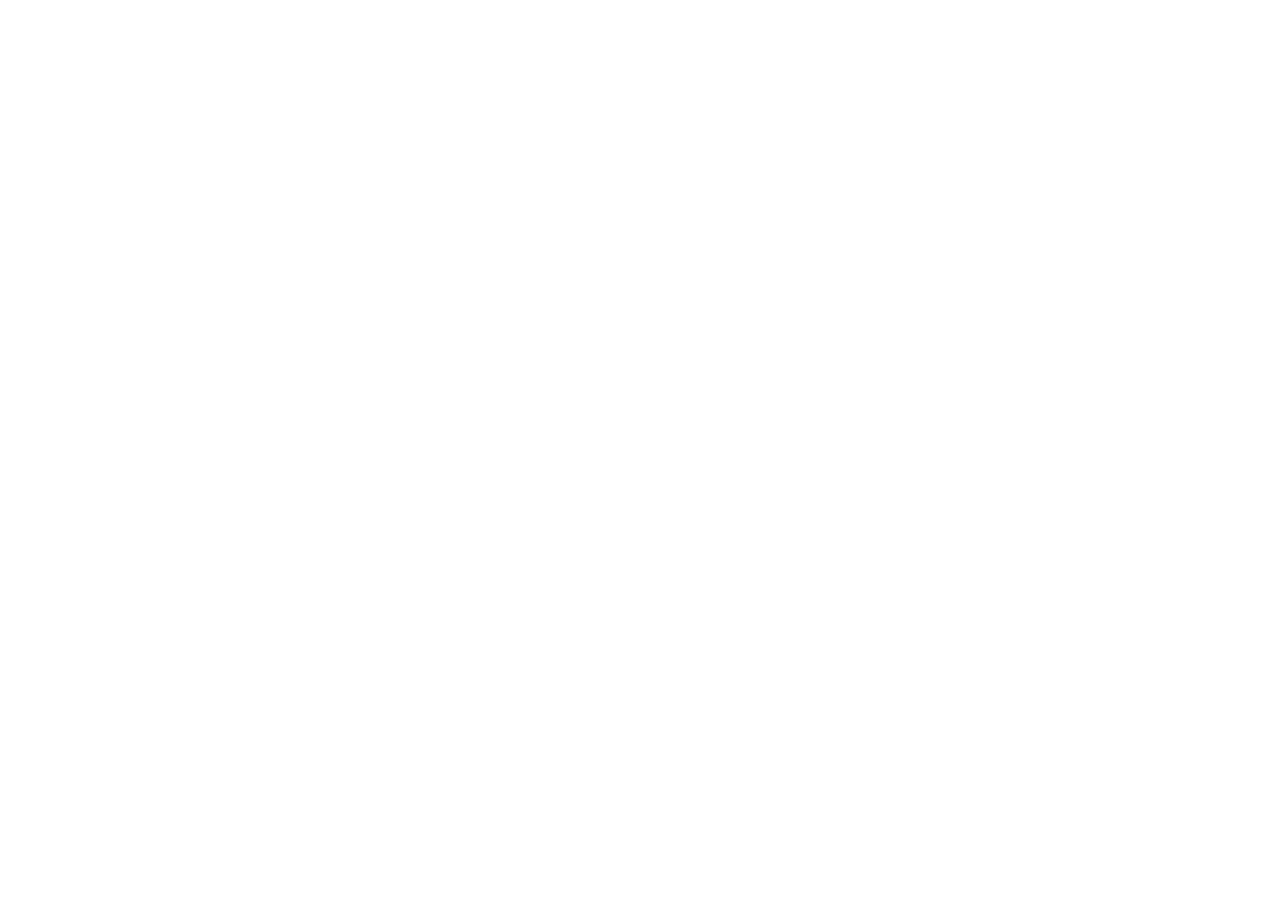
==== childProperties.html @ 60d43ce5 "home page complete, parent elements page started" ====
<!DOCTYPE html>
<html lang="en">
<head>
    <meta charset="UTF-8">
    <meta http-equiv="X-UA-Compatible" content="IE=edge">
    <meta name="viewport" content="width=device-width, initial-scale=1.0">
    <title>Document</title>
</head>
<body>
    
</body>
</html>
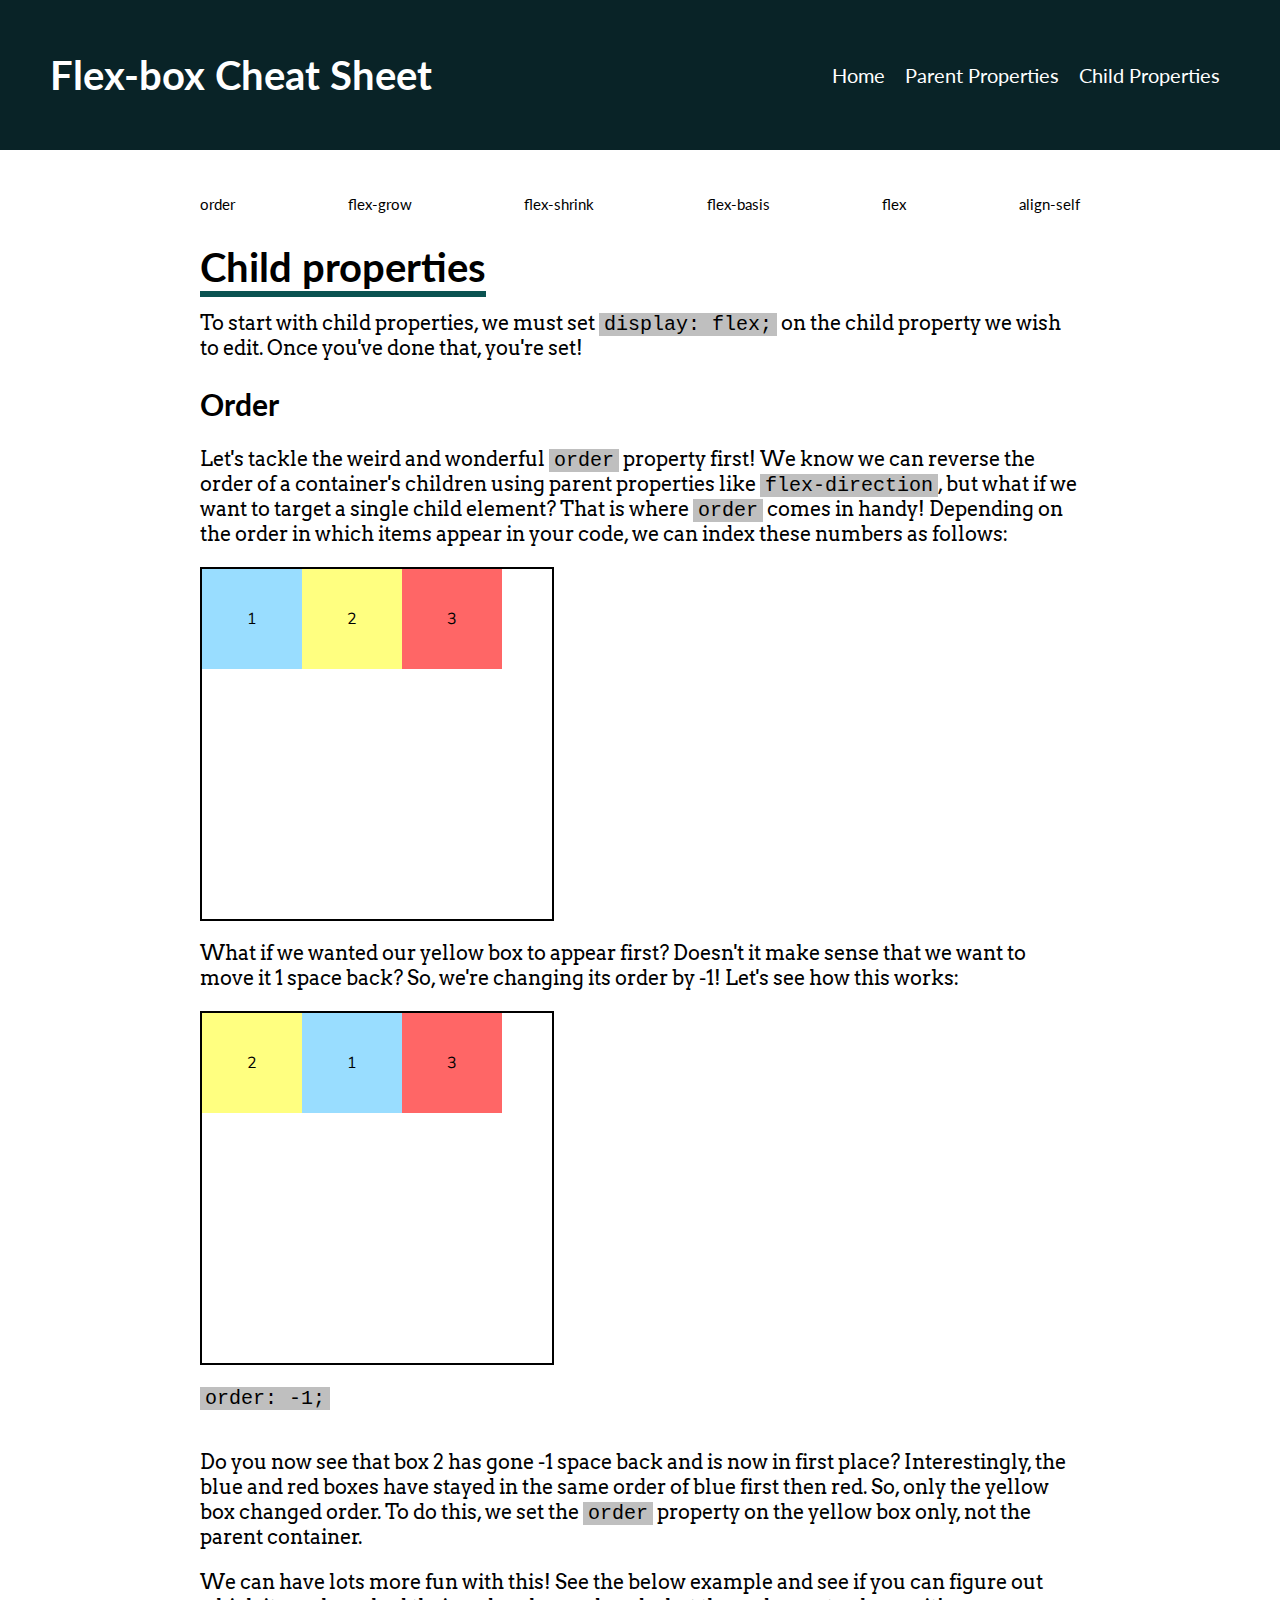
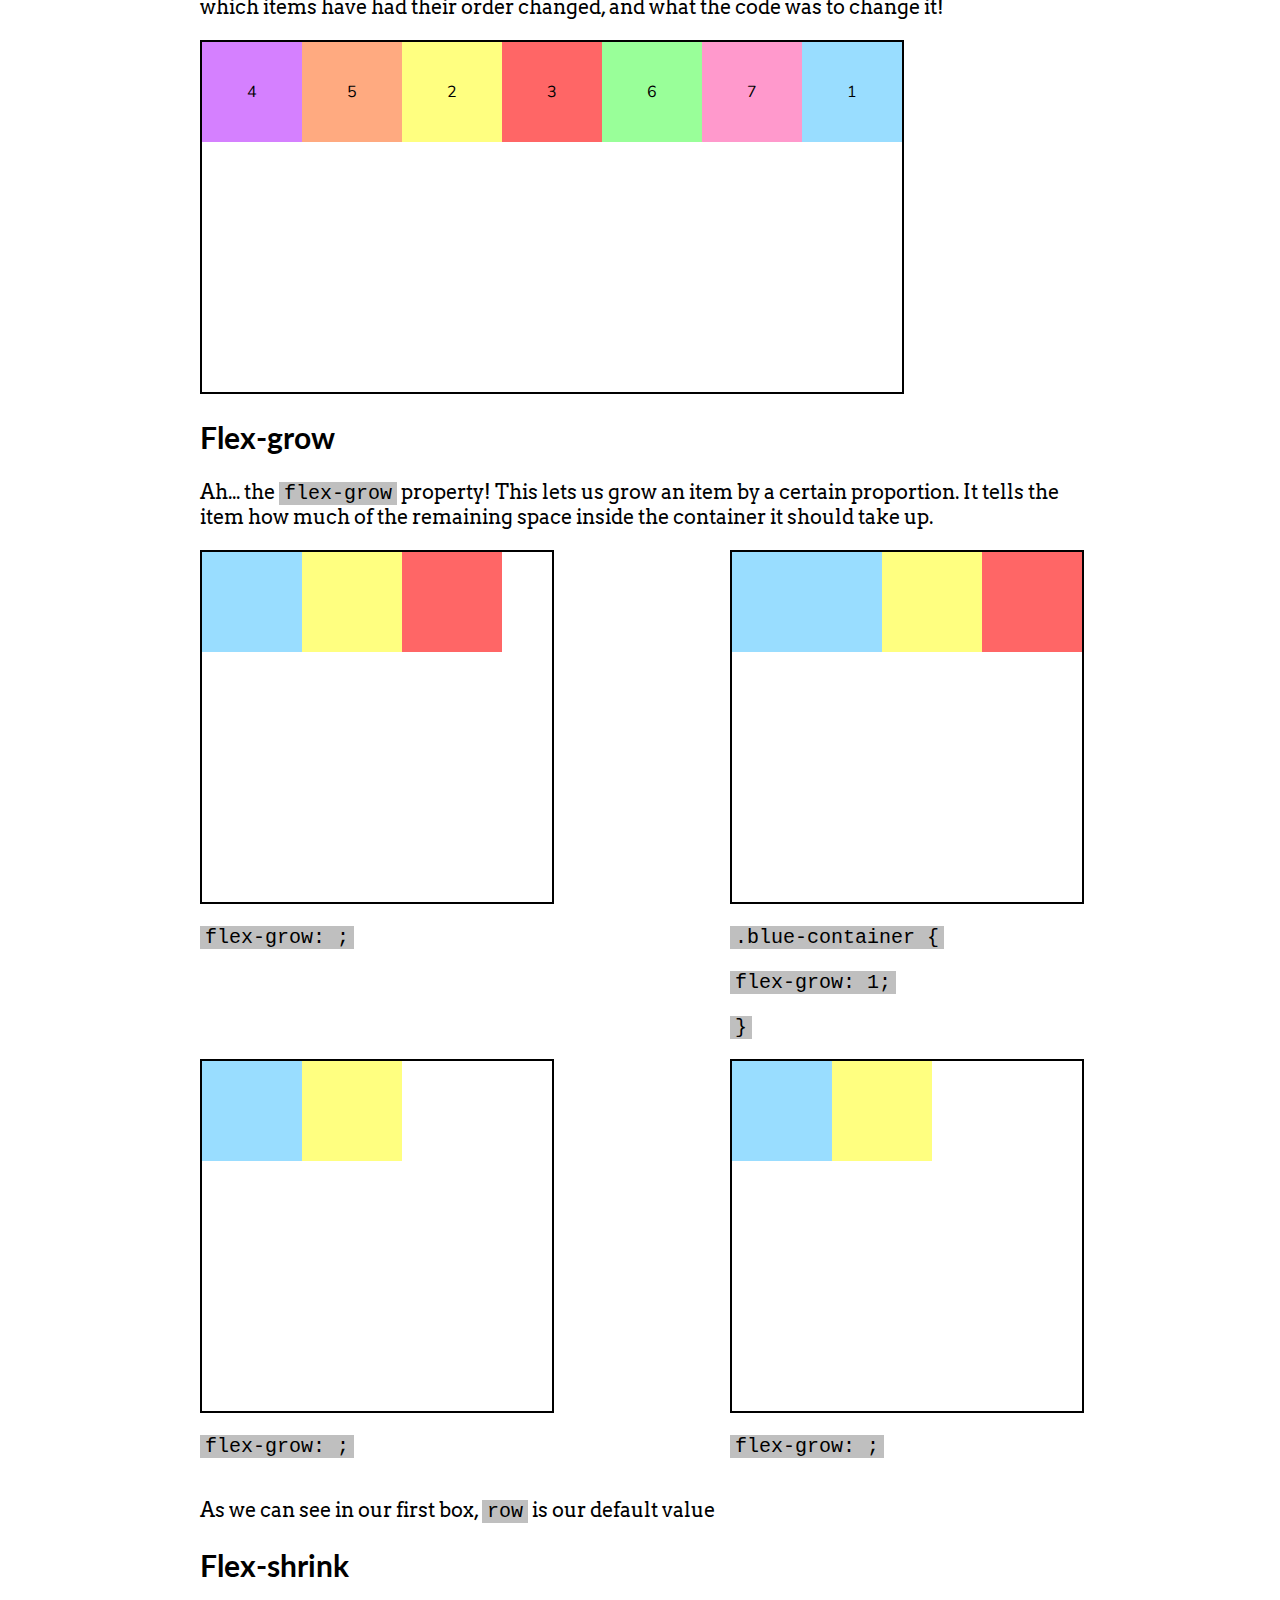
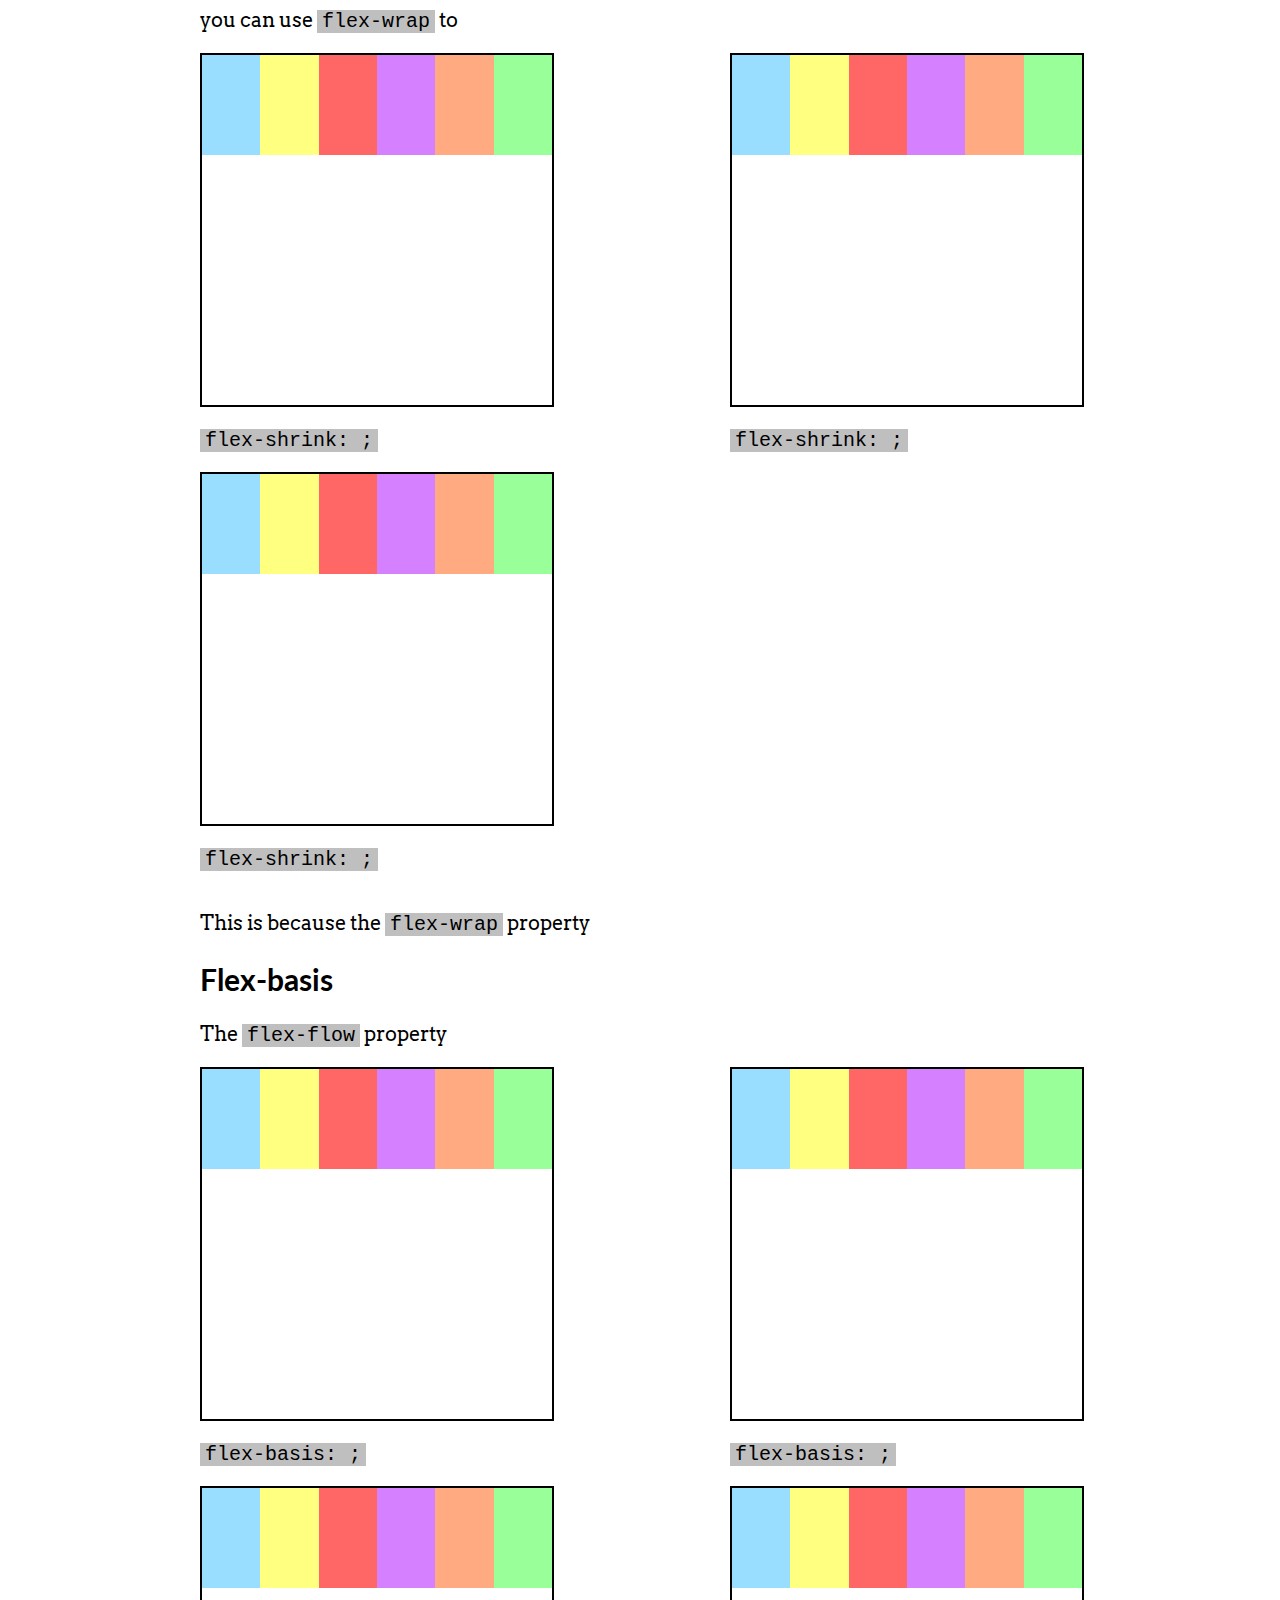
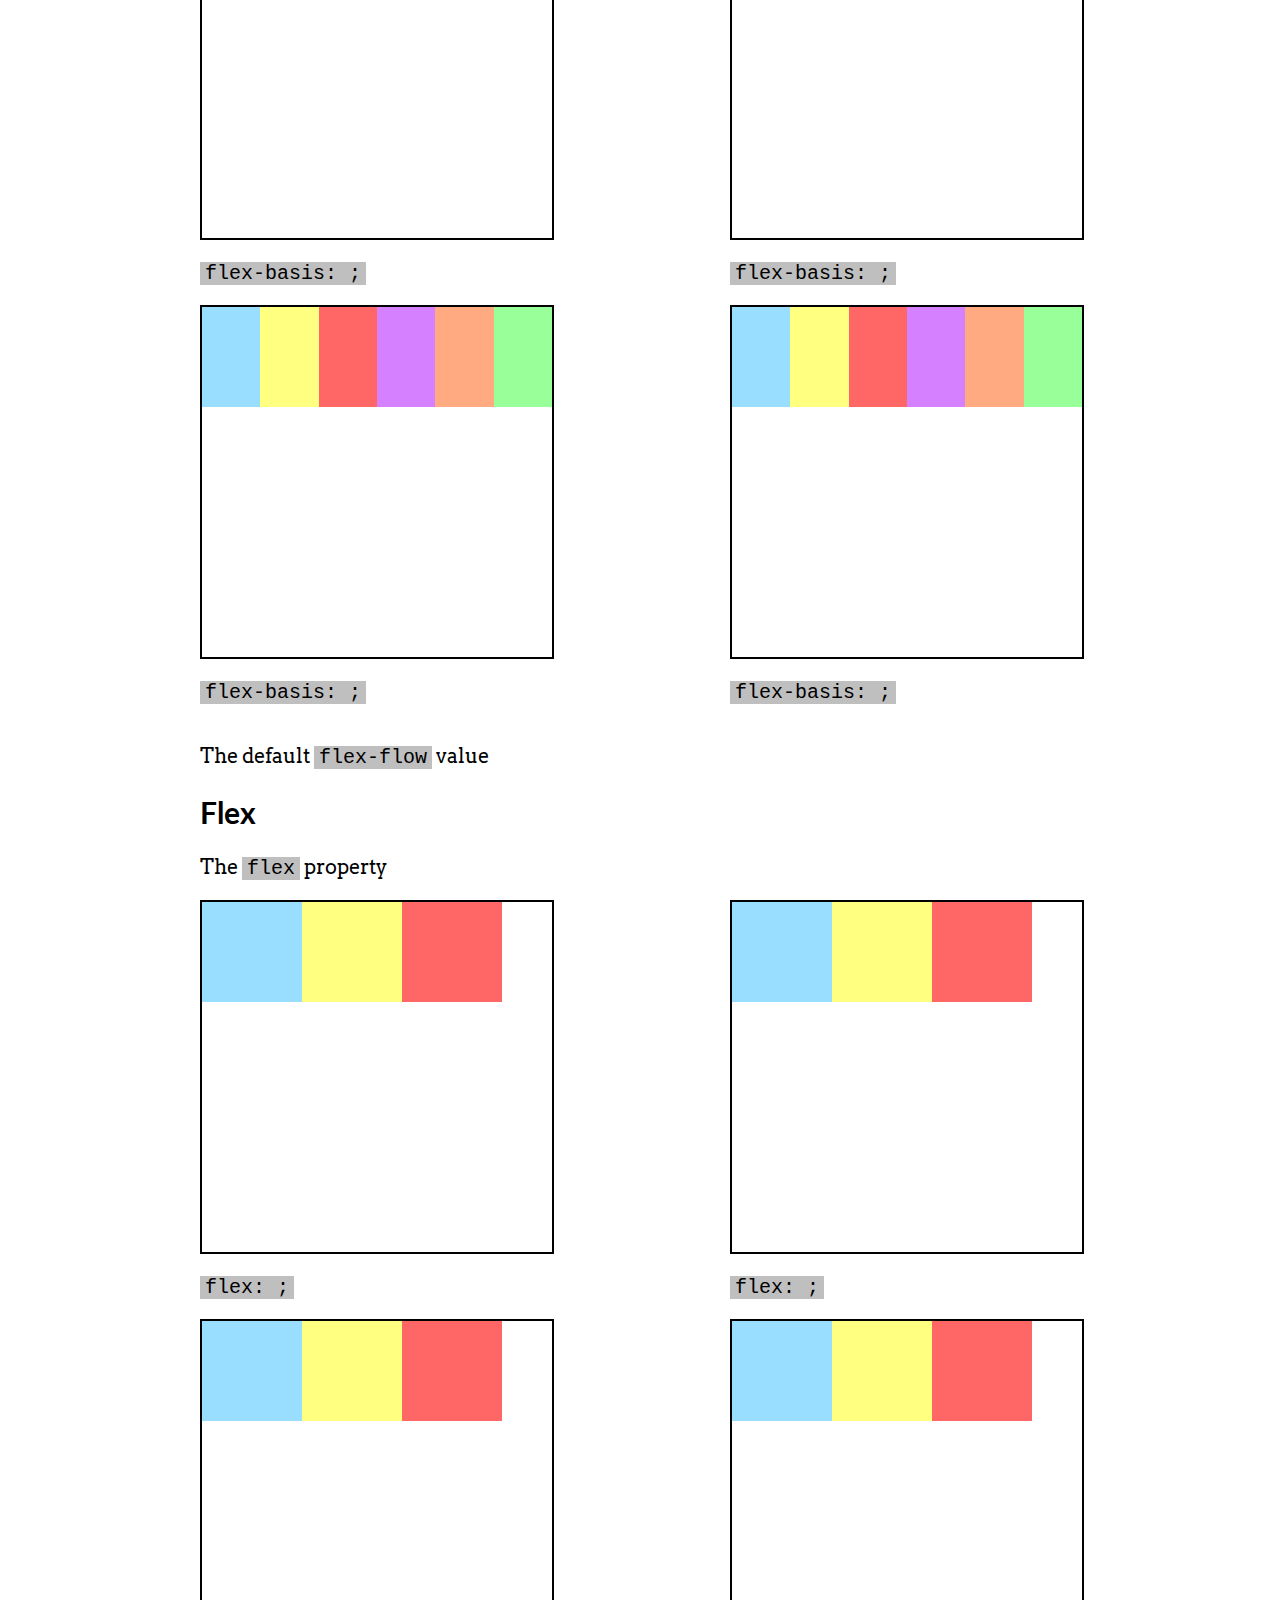
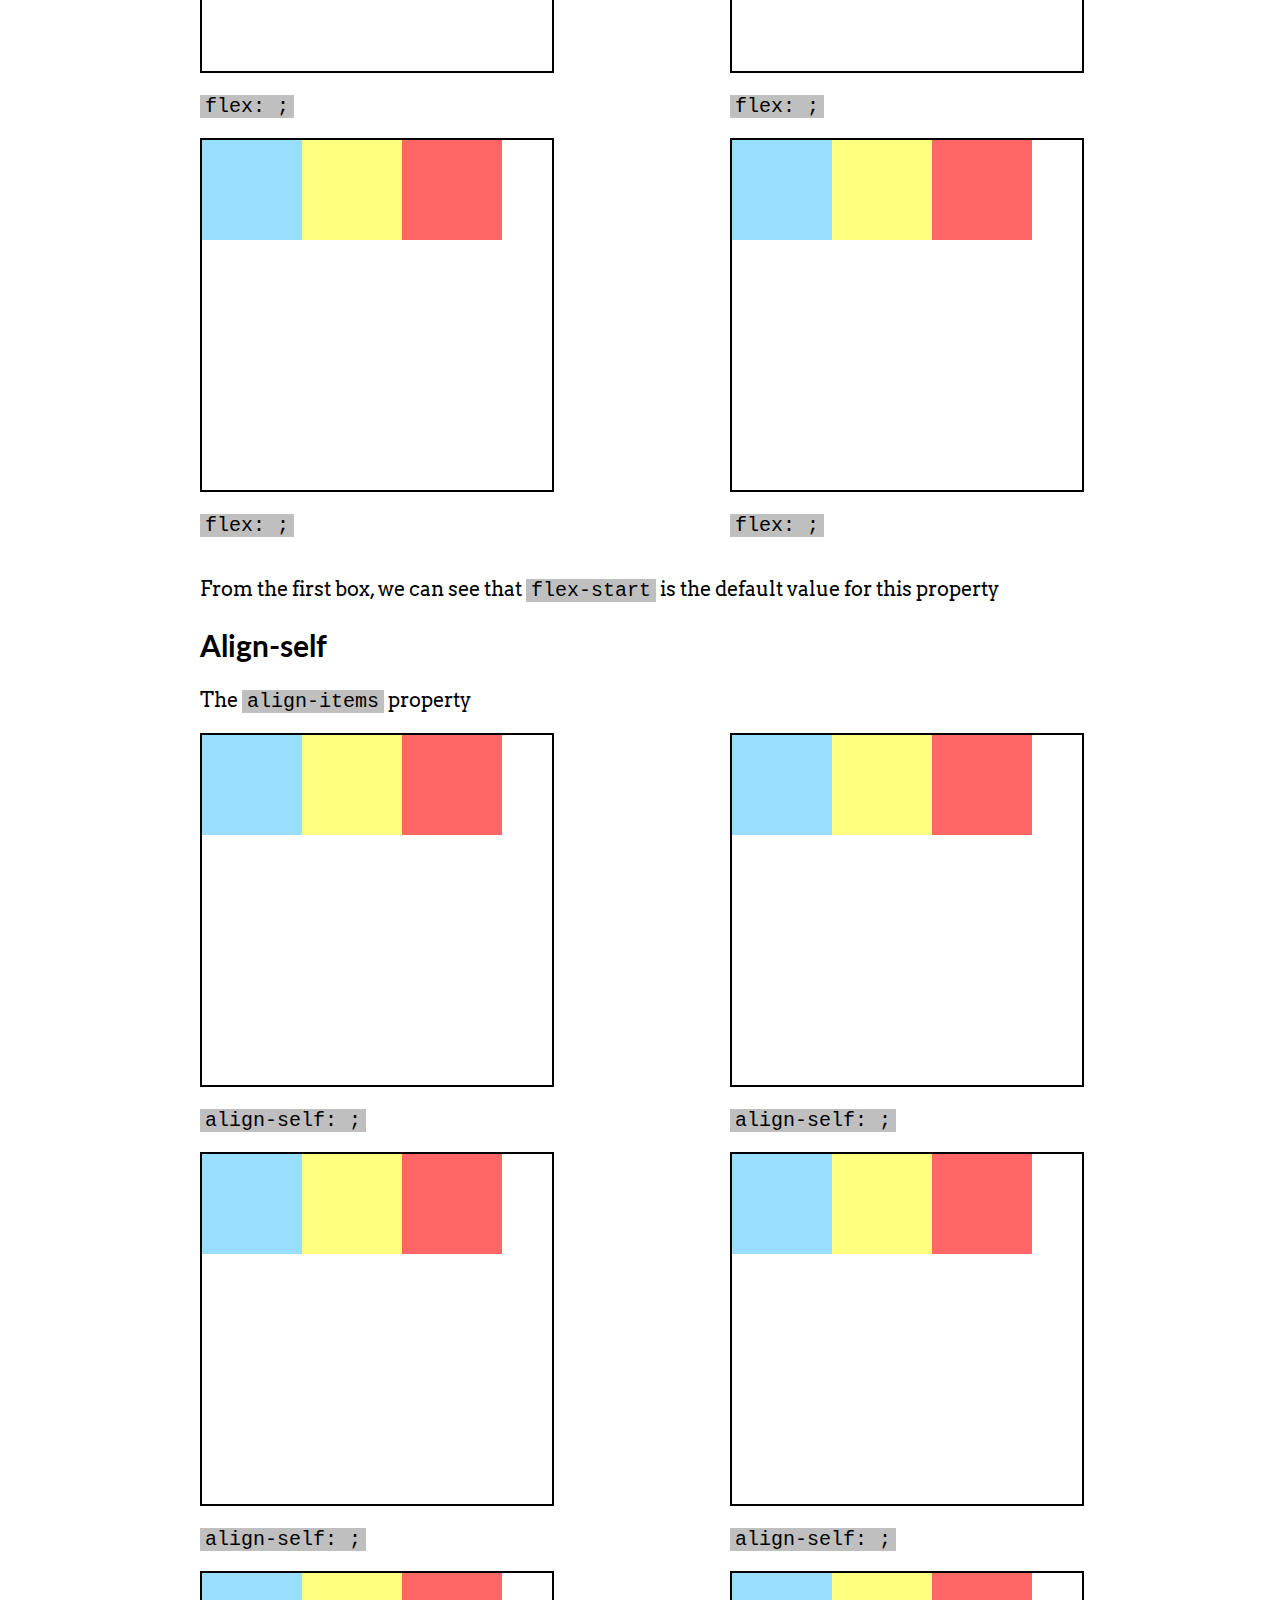
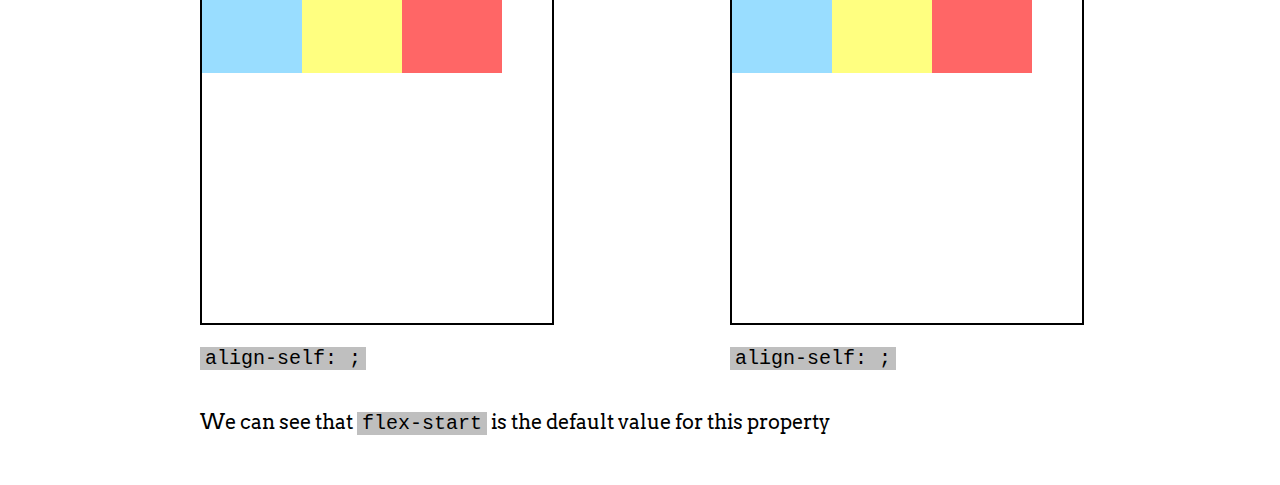
==== commit d923cd5b: "Create childProperties page" ====
--- a/childProperties.html
+++ b/childProperties.html
@@ -1,12 +1,452 @@
 <!DOCTYPE html>
 <html lang="en">
+
 <head>
     <meta charset="UTF-8">
     <meta http-equiv="X-UA-Compatible" content="IE=edge">
     <meta name="viewport" content="width=device-width, initial-scale=1.0">
-    <title>Document</title>
+    <title>Flexbox | Child Properties</title>
+    <link rel="stylesheet" href="assets/style.css">
+    <link href="https://fonts.googleapis.com/css2?family=Arvo&family=Lato&family=Nunito&display=swap" rel="stylesheet">
 </head>
+
 <body>
-    
+
+    <!-- nav bar start -->
+    <nav>
+        <h1>Flex-box Cheat Sheet</h1>
+        <ul>
+            <li><a href="index.html">Home</a></li>
+            <li><a href="parentProperties.html">Parent Properties</a></li>
+            <li><a href="childProperties.html">Child Properties</a></li>
+        </ul>
+    </nav>
+    <!-- nav bar end -->
+
+    <!-- content start -->
+    <section class="content">
+        <div>
+
+            <!-- jump to - start -->
+            <div class="jump-to">
+                <ul>
+                    <li><a href="#order">order</a></li>
+                    <li><a href="#flex-grow">flex-grow</a></li>
+                    <li><a href="#flex-shrink">flex-shrink</a></li>
+                    <li><a href="#flex-basis">flex-basis</a></li>
+                    <li><a href="#flex">flex</a></li>
+                    <li><a href="#align-self">align-self</a></li>
+                </ul>
+            </div>
+            <!-- jump to - end -->
+            <h1>Child properties</h1>
+            <p>To start with child properties, we must set <span class="code-text">display: flex;</span> on the child
+                property we wish to edit. Once you've done that, you're set!</p>
+
+            <!-- order start -->
+            <h2 id="order">Order</h2>
+            <p>Let's tackle the weird and wonderful <span class="code-text">order</span> property first! We know we can
+                reverse the order of a container's children using parent properties like <span
+                    class="code-text">flex-direction</span>, but what if we want to target a single child element? That
+                is where <span class="code-text">order</span> comes in handy! Depending on the order in which items
+                appear in your code, we can index these numbers as follows:</p>
+            <div class="illustration">
+                <div class="flex col">
+                    <div class="illustration-container flex">
+                        <div class="blue-box-number">1</div>
+                        <div class="yellow-box-number">2</div>
+                        <div class="red-box-number">3</div>
+                    </div>
+                </div>
+            </div>
+            <p>What if we wanted our yellow box to appear first? Doesn't it make sense that we want to move it 1 space
+                back? So, we're changing its order by -1! Let's see how this works:</p>
+            <div class="illustration">
+                <div class="flex col">
+                    <div class="illustration-container flex">
+                        <div class="blue-box-number">1</div>
+                        <div class="yellow-box-number order-first">2</div>
+                        <div class="red-box-number">3</div>
+                    </div>
+                    <div>
+                        <p><span class="code-text">order: -1;</span></p>
+                    </div>
+                </div>
+            </div>
+            <p>Do you now see that box 2 has gone -1 space back and is now in first place? Interestingly, the blue and
+                red boxes have stayed in the same order of blue first then red. So, only the yellow box changed order.
+                To do this, we set the <span class="code-text">order</span> property on the yellow box only, not the
+                parent container.</p>
+            <p>We can have lots more fun with this! See the below example and see if you can figure out which items have
+                had their order changed, and what the code was to change it!</p>
+            <div class="illustration">
+                <div class="flex col">
+                    <div class="flex hidden-solutions illustration-container-wide">
+                        <div class="blue-box-number order-1">
+                            <span class="number value">1</span>
+                            <span class="answer code-text">order: 7;</span>
+                        </div>
+                        <div class="yellow-box-number order-2">
+                            <span class="number value">2</span>
+                            <span class="answer code-text">order: 3;</span>
+                        </div>
+                        <div class="red-box-number order-3">
+                            <span class="number value">3</span>
+                            <span class="answer code-text">order: 4;</span>
+                        </div>
+                        <div class="purple-box-number order-4">
+                            <span class="number value">4</span>
+                            <span class="answer code-text">order: 1;</span>
+                        </div>
+                        <div class="orange-box-number order-5">
+                            <span class="number value">5</span>
+                            <span class="answer code-text">order: 2;</span>
+                        </div>
+                        <div class="green-box-number order-6">
+                            <span class="number value">6</span>
+                            <span class="answer code-text">order: 5;</span>
+                        </div>
+                        <div class="pink-box-number order-7">
+                            <span class="number value">7</span>
+                            <span class="answer code-text">order: 6;</span>
+                        </div>
+                    </div>
+                </div>
+            </div>
+            <!-- order end -->
+
+            <!-- flex-grow start -->
+            <h2 id="flex-grow">Flex-grow</h2>
+            <p>Ah... the <span class="code-text">flex-grow</span> property! This lets us grow an item by a certain
+                proportion. It tells the item how much of the remaining space inside the container it should take
+                up.
+            </p>
+            <div class="illustration">
+                <div class="flex col">
+                    <div class="illustration-container flex">
+                        <div class="blue-box"></div>
+                        <div class="yellow-box"></div>
+                        <div class="red-box"></div>
+                    </div>
+                    <div>
+                        <p><span class="code-text">flex-grow: ;</span></p>
+                    </div>
+                </div>
+                <div class="flex col">
+                    <div class="illustration-container flex">
+                        <div class="blue-box flex-grow-1"></div>
+                        <div class="yellow-box"></div>
+                        <div class="red-box"></div>
+                    </div>
+                    <div>
+                        <p><span class="code-text">.blue-container {</span></p>
+                        <p><span class="code-text">flex-grow: 1;</span></p>
+                        <p><span class="code-text">}</span></p>
+                    </div>
+                </div>
+                <div class="flex col">
+                    <div class="illustration-container flex">
+                        <div class="blue-box"></div>
+                        <div class="yellow-box"></div>
+                    </div>
+                    <div>
+                        <p><span class="code-text">flex-grow: ;</span></p>
+                    </div>
+                </div>
+                <div class="flex col">
+                    <div class="illustration-container flex">
+                        <div class="blue-box"></div>
+                        <div class="yellow-box"></div>
+                    </div>
+                    <div>
+                        <p><span class="code-text">flex-grow: ;</span></p>
+                    </div>
+                </div>
+            </div>
+            <p>As we can see in our first box, <span class="code-text">row</span> is our default value </p>
+            <!-- flex-grow end -->
+
+            <!-- flex-shrink start -->
+            <h2 id="flex-shrink">Flex-shrink</h2>
+            <p>you can use <span class="code-text">flex-wrap</span> to</p>
+            <div class="illustration">
+                <div class="flex col">
+                    <div class="illustration-container flex">
+                        <div class="blue-box"></div>
+                        <div class="yellow-box"></div>
+                        <div class="red-box"></div>
+                        <div class="purple-box"></div>
+                        <div class="orange-box"></div>
+                        <div class="green-box"></div>
+                    </div>
+                    <div>
+                        <p><span class="code-text">flex-shrink: ;</span></p>
+                    </div>
+                </div>
+                <div class="flex col">
+                    <div class="illustration-container flex">
+                        <div class="blue-box"></div>
+                        <div class="yellow-box"></div>
+                        <div class="red-box"></div>
+                        <div class="purple-box"></div>
+                        <div class="orange-box"></div>
+                        <div class="green-box"></div>
+                    </div>
+                    <div>
+                        <p><span class="code-text">flex-shrink: ;</span></p>
+                    </div>
+                </div>
+                <div class="flex col">
+                    <div class="illustration-container flex">
+                        <div class="blue-box"></div>
+                        <div class="yellow-box"></div>
+                        <div class="red-box"></div>
+                        <div class="purple-box"></div>
+                        <div class="orange-box"></div>
+                        <div class="green-box"></div>
+                    </div>
+                    <div>
+                        <p><span class="code-text">flex-shrink: ;</span></p>
+                    </div>
+                </div>
+            </div>
+            <p>This is because the <span class="code-text">flex-wrap</span> property </p>
+            <!-- flex-shrink end -->
+
+            <!-- flex-basis start -->
+            <h2 id="flex-flow">Flex-basis</h2>
+            <p>The <span class="code-text">flex-flow</span> property</p>
+            <div class="illustration">
+                <div class="flex col">
+                    <div class="illustration-container flex">
+                        <div class="blue-box"></div>
+                        <div class="yellow-box"></div>
+                        <div class="red-box"></div>
+                        <div class="purple-box"></div>
+                        <div class="orange-box"></div>
+                        <div class="green-box"></div>
+                    </div>
+                    <div>
+                        <p><span class="code-text">flex-basis: ;</span></p>
+                    </div>
+                </div>
+                <div class="flex col">
+                    <div class="illustration-container flex">
+                        <div class="blue-box"></div>
+                        <div class="yellow-box"></div>
+                        <div class="red-box"></div>
+                        <div class="purple-box"></div>
+                        <div class="orange-box"></div>
+                        <div class="green-box"></div>
+                    </div>
+                    <div>
+                        <p><span class="code-text">flex-basis: ;</span></p>
+                    </div>
+                </div>
+                <div class="flex col">
+                    <div class="illustration-container flex">
+                        <div class="blue-box"></div>
+                        <div class="yellow-box"></div>
+                        <div class="red-box"></div>
+                        <div class="purple-box"></div>
+                        <div class="orange-box"></div>
+                        <div class="green-box"></div>
+                    </div>
+                    <div>
+                        <p><span class="code-text">flex-basis: ;</span></p>
+                    </div>
+                </div>
+                <div class="flex col">
+                    <div class="illustration-container flex">
+                        <div class="blue-box"></div>
+                        <div class="yellow-box"></div>
+                        <div class="red-box"></div>
+                        <div class="purple-box"></div>
+                        <div class="orange-box"></div>
+                        <div class="green-box"></div>
+                    </div>
+                    <div>
+                        <p><span class="code-text">flex-basis: ;</span></p>
+                    </div>
+                </div>
+                <div class="flex col">
+                    <div class="illustration-container flex">
+                        <div class="blue-box"></div>
+                        <div class="yellow-box"></div>
+                        <div class="red-box"></div>
+                        <div class="purple-box"></div>
+                        <div class="orange-box"></div>
+                        <div class="green-box"></div>
+                    </div>
+                    <div>
+                        <p><span class="code-text">flex-basis: ;</span></p>
+                    </div>
+                </div>
+                <div class="flex col">
+                    <div class="illustration-container flex">
+                        <div class="blue-box"></div>
+                        <div class="yellow-box"></div>
+                        <div class="red-box"></div>
+                        <div class="purple-box"></div>
+                        <div class="orange-box"></div>
+                        <div class="green-box"></div>
+                    </div>
+                    <div>
+                        <p><span class="code-text">flex-basis: ;</span></p>
+                    </div>
+                </div>
+            </div>
+            <p>The default <span class="code-text">flex-flow</span> value </p>
+            <!-- flex-basis end -->
+
+            <!-- flex start -->
+            <h2 id="flex">Flex</h2>
+            <p>The <span class="code-text">flex</span> property</p>
+            <div class="illustration">
+                <div class="flex col">
+                    <div class="illustration-container flex">
+                        <div class="blue-box"></div>
+                        <div class="yellow-box"></div>
+                        <div class="red-box"></div>
+                    </div>
+                    <div>
+                        <p><span class="code-text">flex: ;</span></p>
+                    </div>
+                </div>
+                <div class="flex col">
+                    <div class="illustration-container flex">
+                        <div class="blue-box"></div>
+                        <div class="yellow-box"></div>
+                        <div class="red-box"></div>
+                    </div>
+                    <div>
+                        <p><span class="code-text">flex: ;</span></p>
+                    </div>
+                </div>
+                <div class="flex col">
+                    <div class="illustration-container flex">
+                        <div class="blue-box"></div>
+                        <div class="yellow-box"></div>
+                        <div class="red-box"></div>
+                    </div>
+                    <div>
+                        <p><span class="code-text">flex: ;</span></p>
+                    </div>
+                </div>
+                <div class="flex col">
+                    <div class="illustration-container flex">
+                        <div class="blue-box"></div>
+                        <div class="yellow-box"></div>
+                        <div class="red-box"></div>
+                    </div>
+                    <div>
+                        <p><span class="code-text">flex: ;</span></p>
+                    </div>
+                </div>
+                <div class="flex col">
+                    <div class="illustration-container flex">
+                        <div class="blue-box"></div>
+                        <div class="yellow-box"></div>
+                        <div class="red-box"></div>
+                    </div>
+                    <div>
+                        <p><span class="code-text">flex: ;</span></p>
+                    </div>
+                </div>
+                <div class="flex col">
+                    <div class="illustration-container flex">
+                        <div class="blue-box"></div>
+                        <div class="yellow-box"></div>
+                        <div class="red-box"></div>
+                    </div>
+                    <div>
+                        <p><span class="code-text">flex: ;</span></p>
+                    </div>
+                </div>
+            </div>
+            <p>From the first box, we can see that <span class="code-text">flex-start</span> is the default value for
+                this property</p>
+            <!-- flex end -->
+
+            <!-- align-self start -->
+            <h2 id="align-self">Align-self</h2>
+            <p>The <span class="code-text">align-items</span> property</p>
+            <div class="illustration">
+                <div class="flex col">
+                    <div class="illustration-container flex">
+                        <div class="blue-box"></div>
+                        <div class="yellow-box"></div>
+                        <div class="red-box"></div>
+                    </div>
+                    <div>
+                        <p><span class="code-text">align-self: ;</span></p>
+                    </div>
+                </div>
+                <div class="flex col">
+                    <div class="illustration-container flex">
+                        <div class="blue-box"></div>
+                        <div class="yellow-box"></div>
+                        <div class="red-box"></div>
+                    </div>
+                    <div>
+                        <p><span class="code-text">align-self: ;</span></p>
+                    </div>
+                </div>
+                <div class="flex col">
+                    <div class="illustration-container flex">
+                        <div class="blue-box"></div>
+                        <div class="yellow-box"></div>
+                        <div class="red-box"></div>
+                    </div>
+                    <div>
+                        <p><span class="code-text">align-self: ;</span></p>
+                    </div>
+                </div>
+                <div class="flex col">
+                    <div class="illustration-container flex">
+                        <div class="blue-box"></div>
+                        <div class="yellow-box"></div>
+                        <div class="red-box"></div>
+                    </div>
+                    <div>
+                        <p><span class="code-text">align-self: ;</span></p>
+                    </div>
+                </div>
+                <div class="flex col">
+                    <div class="illustration-container flex">
+                        <div class="blue-box"></div>
+                        <div class="yellow-box"></div>
+                        <div class="red-box"></div>
+                    </div>
+                    <div>
+                        <p><span class="code-text">align-self: ;</span></p>
+                    </div>
+                </div>
+                <div class="flex col">
+                    <div class="illustration-container flex">
+                        <div class="blue-box"></div>
+                        <div class="yellow-box"></div>
+                        <div class="red-box"></div>
+                    </div>
+                    <div>
+                        <p><span class="code-text">align-self: ;</span></p>
+                    </div>
+                </div>
+            </div>
+            <p>We can see that <span class="code-text">flex-start</span> is the default value for this property</p>
+            <!-- align-self end -->
+
+        </div>
+
+    </section>
+    <!-- content end -->
+
+    <!-- footer start -->
+    <footer>
+
+    </footer>
+    <!-- footer end -->
+
 </body>
+
 </html>--- a/assets/style.css
+++ b/assets/style.css
@@ -0,0 +1,463 @@
+body {
+    margin: 0px;
+}
+
+nav {
+    width: 100%;
+    height: 150px;
+    background-color: #092327;
+    overflow: hidden;
+    display: flex;
+    justify-content: space-between;
+    align-items: center;
+    position: sticky;
+    top: 0;
+}
+
+nav h1 {
+    color: white;
+    font-family: 'Lato';
+    font-size: 40px;
+    padding-left: 50px;
+}
+
+nav ul {
+    list-style: none;
+    font-family: 'Lato';
+    display: flex;
+    padding-right: 50px;
+}
+
+nav li {
+    padding: 10px;
+    font-size: 20px;
+}
+
+nav li a {
+    text-decoration: none;
+    color: white;
+}
+
+.content {
+    padding: 30px 200px;
+}
+
+.content h1 {
+    font-family: 'Lato';
+    border-bottom: 6px solid #0b5351;
+    display: inline;
+    font-size: 40px;
+}
+
+p {
+    font-size: 20px;
+    font-family: 'Arvo';
+}
+
+.flex-box-text {
+    background-color: #bfbfbf;
+}
+
+img {
+    width: 800px;
+    display: flex;
+    margin: 60px 0px;
+}
+
+h2 {
+    font-family: 'Lato';
+    font-size: 30px;
+}
+
+h2 a {
+    text-decoration: none;
+    color: black;
+}
+
+ul {
+    font-size: 20px;
+    font-family: 'Arvo';
+}
+
+.code-text {
+    font-family: monospace;
+    background-color: #bfbfbf;
+    padding: 0 5px;
+}
+
+.illustration {
+    display: flex;
+    justify-content: space-between;
+    flex-wrap: wrap;
+}
+
+.illustration > div {
+    max-width: 350px;
+}
+
+.illustration .illustration-container {
+    border: 2px solid black;
+    width: 350px;
+    height: 350px;
+}
+
+.illustration .illustration-container-wide {
+    border: 2px solid black;
+    width: 700px;
+    height: 350px;
+}
+
+.blue-box {
+    width: 100px;
+    height: 100px;
+    background-color: #99ddff;
+}
+
+.yellow-box {
+    width: 100px;
+    height: 100px;
+    background-color: #ffff80;
+}
+
+.red-box {
+    width: 100px;
+    height: 100px;
+    background-color: #ff6666;
+}
+
+.blue-box-number {
+    width: 100px;
+    height: 100px;
+    background-color: #99ddff;
+    font-family: 'Nunito';
+    display: flex;
+    justify-content: center;
+    align-items: center;
+}
+
+.yellow-box-number {
+    width: 100px;
+    height: 100px;
+    background-color: #ffff80;
+    font-family: 'Nunito';
+    display: flex;
+    justify-content: center;
+    align-items: center;
+}
+
+.red-box-number {
+    width: 100px;
+    height: 100px;
+    background-color: #ff6666;
+    font-family: 'Nunito';
+    display: flex;
+    justify-content: center;
+    align-items: center;
+}
+
+.purple-box-number {
+    width: 100px;
+    height: 100px;
+    background-color: #d580ff;
+    font-family: 'Nunito';
+    display: flex;
+    justify-content: center;
+    align-items: center;
+}
+
+.orange-box-number {
+    width: 100px;
+    height: 100px;
+    background-color: #ffaa80;
+    font-family: 'Nunito';
+    display: flex;
+    justify-content: center;
+    align-items: center;
+}
+
+.green-box-number {
+    width: 100px;
+    height: 100px;
+    background-color: #99ff99;
+    font-family: 'Nunito';
+    display: flex;
+    justify-content: center;
+    align-items: center;
+}
+
+.pink-box-number {
+    width: 100px;
+    height: 100px;
+    background-color: #ff99cc;
+    font-family: 'Nunito';
+    display: flex;
+    justify-content: center;
+    align-items: center;
+}
+
+.purple-box {
+    width: 100px;
+    height: 100px;
+    background-color: #d580ff;
+}
+
+.orange-box {
+    width: 100px;
+    height: 100px;
+    background-color: #ffaa80;
+}
+
+.green-box {
+    width: 100px;
+    height: 100px;
+    background-color: #99ff99;
+}
+
+.pink-box {
+    width: 100px;
+    height: 100px;
+    background-color: #ff99cc;
+}
+
+.grey-box {
+    width: 100px;
+    height: 100px;
+    background-color: #e6e6e6;
+}
+
+.brown-box {
+    width: 100px;
+    height: 100px;
+    background-color: #dfbf9f;
+}
+
+.blue-box-2 {
+    min-width: 100px;
+    min-height: 100px;
+    background-color: #99ddff;
+}
+
+.yellow-box-2 {
+    min-width: 100px;
+    min-height: 100px;
+    background-color: #ffff80;
+}
+
+.red-box-2 {
+    min-width: 100px;
+    min-height: 100px;
+    background-color: #ff6666;
+}
+
+.purple-box-2 {
+    min-width: 100px;
+    min-height: 100px;
+    background-color: #d580ff;
+}
+
+.orange-box-2 {
+    min-width: 100px;
+    min-height: 100px;
+    background-color: #ffaa80;
+}
+
+.green-box-2 {
+    min-width: 100px;
+    min-height: 100px;
+    background-color: #99ff99;
+}
+
+
+.red-box-3 {
+    min-width: 100px;
+    min-height: 200px;
+    background-color: #ff6666;
+}
+
+.flex {
+    display: flex;
+}
+
+.col {
+    flex-direction: column;
+}
+
+.row-reverse {
+    flex-direction: row-reverse;
+}
+
+.col-reverse {
+    flex-direction: column-reverse;
+}
+
+.wrap {
+    flex-wrap: wrap;
+}
+
+.wrap-reverse {
+    flex-wrap: wrap-reverse;
+}
+
+.justify-flex-end {
+    justify-content: flex-end;
+}
+
+.justify-center {
+    justify-content: center;
+}
+
+.space-between {
+    justify-content: space-between;
+}
+
+.space-around {
+    justify-content: space-around;
+}
+
+.space-evenly {
+    justify-content: space-evenly;
+}
+
+.align-items-start {
+    align-items: flex-start;
+}
+
+.align-items-end {
+    align-items: flex-end;
+}
+
+.align-items-center {
+    align-items: center;
+}
+
+.align-items-stretch {
+    align-items: stretch;
+}
+
+.align-items-baseline {
+    align-items: baseline;
+}
+
+.align-content-start {
+    align-content: flex-start;
+}
+
+.align-content-end {
+    align-content: flex-end;
+}
+
+.align-content-center {
+    align-content: center;
+}
+
+.align-content-stretch {
+    align-content: stretch;
+}
+
+.align-content-space-between {
+    align-content: space-between;
+}
+
+.align-content-space-around {
+    align-content: space-around;
+}
+
+.align-content-space-evenly {
+    align-content: space-evenly;
+}
+
+.gap {
+    gap: 5px;
+}
+
+.row-gap {
+    row-gap: 5px;
+}
+
+.col-gap {
+    column-gap: 5px;
+}
+
+.gap-2 {
+    gap: 10px 20px;
+}
+
+.jump-to {
+    margin-bottom: 30px;
+}
+
+.jump-to ul {
+    list-style: none;
+    padding: 0px;
+    font-size: 15px;
+    font-family: 'Lato';
+    display: flex;
+    justify-content: space-between;
+}
+
+.jump-to li a {
+    text-decoration: none;
+    color: black;
+}
+
+.order-first {
+    display: flex;
+    order: -1;
+}
+
+.order-1 {
+    display: flex;
+    order: 7;
+}
+
+.order-2 {
+    display: flex;
+    order: 3;
+}
+
+.order-3 {
+    display: flex;
+    order: 4;
+}
+
+.order-4 {
+    display: flex;
+    order: 1;
+}
+
+.order-5 {
+    display: flex;
+    order: 2;
+}
+
+.order-6 {
+    display: flex;
+    order: 5;
+}
+
+.order-7 {
+    display: flex;
+    order: 6;
+}
+
+.answer {
+    display: none;
+}
+
+.hidden-solutions > div:hover .value {
+    display: none;
+}
+
+.hidden-solutions > div:hover .answer {
+    display: inline;
+}
+
+.grow-default {
+    display: flex;
+    flex-grow: initial;
+}
+
+.flex-grow-1 {
+    display: flex;
+    flex-grow: 1;
+}
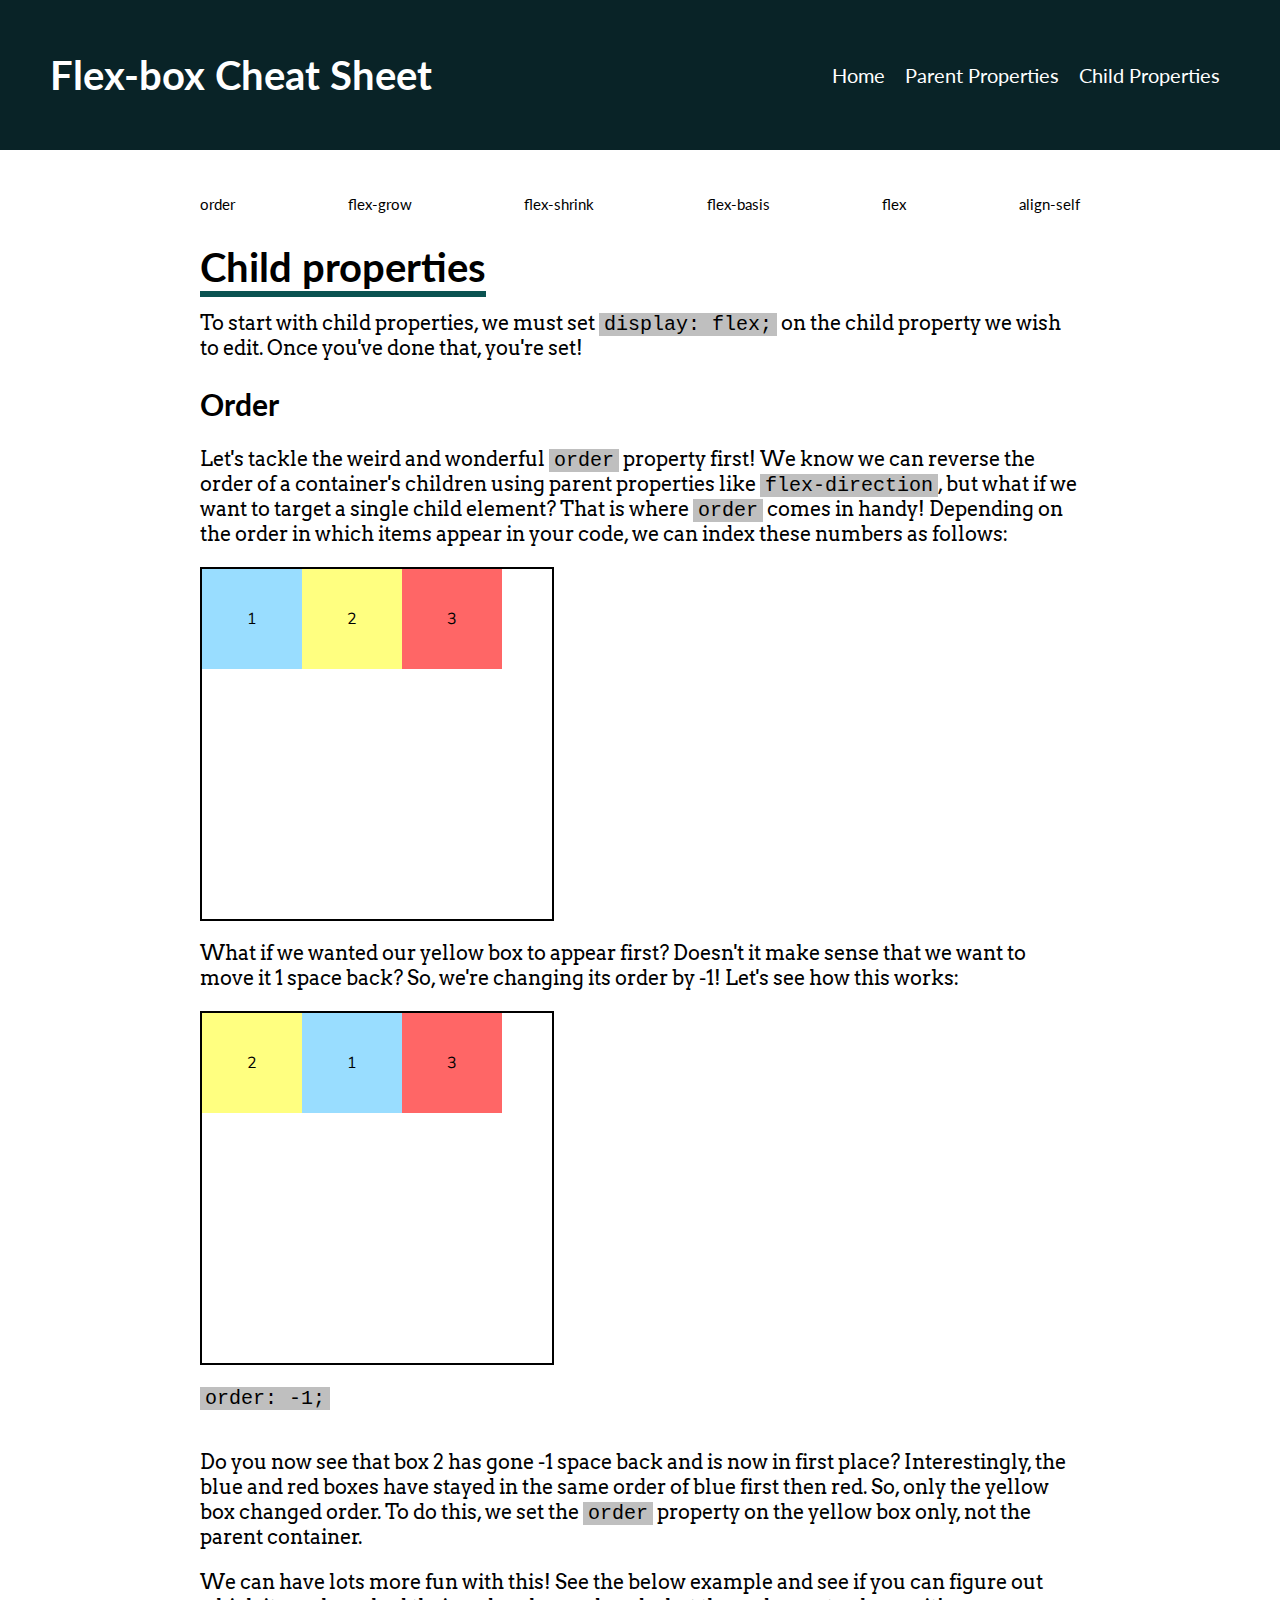
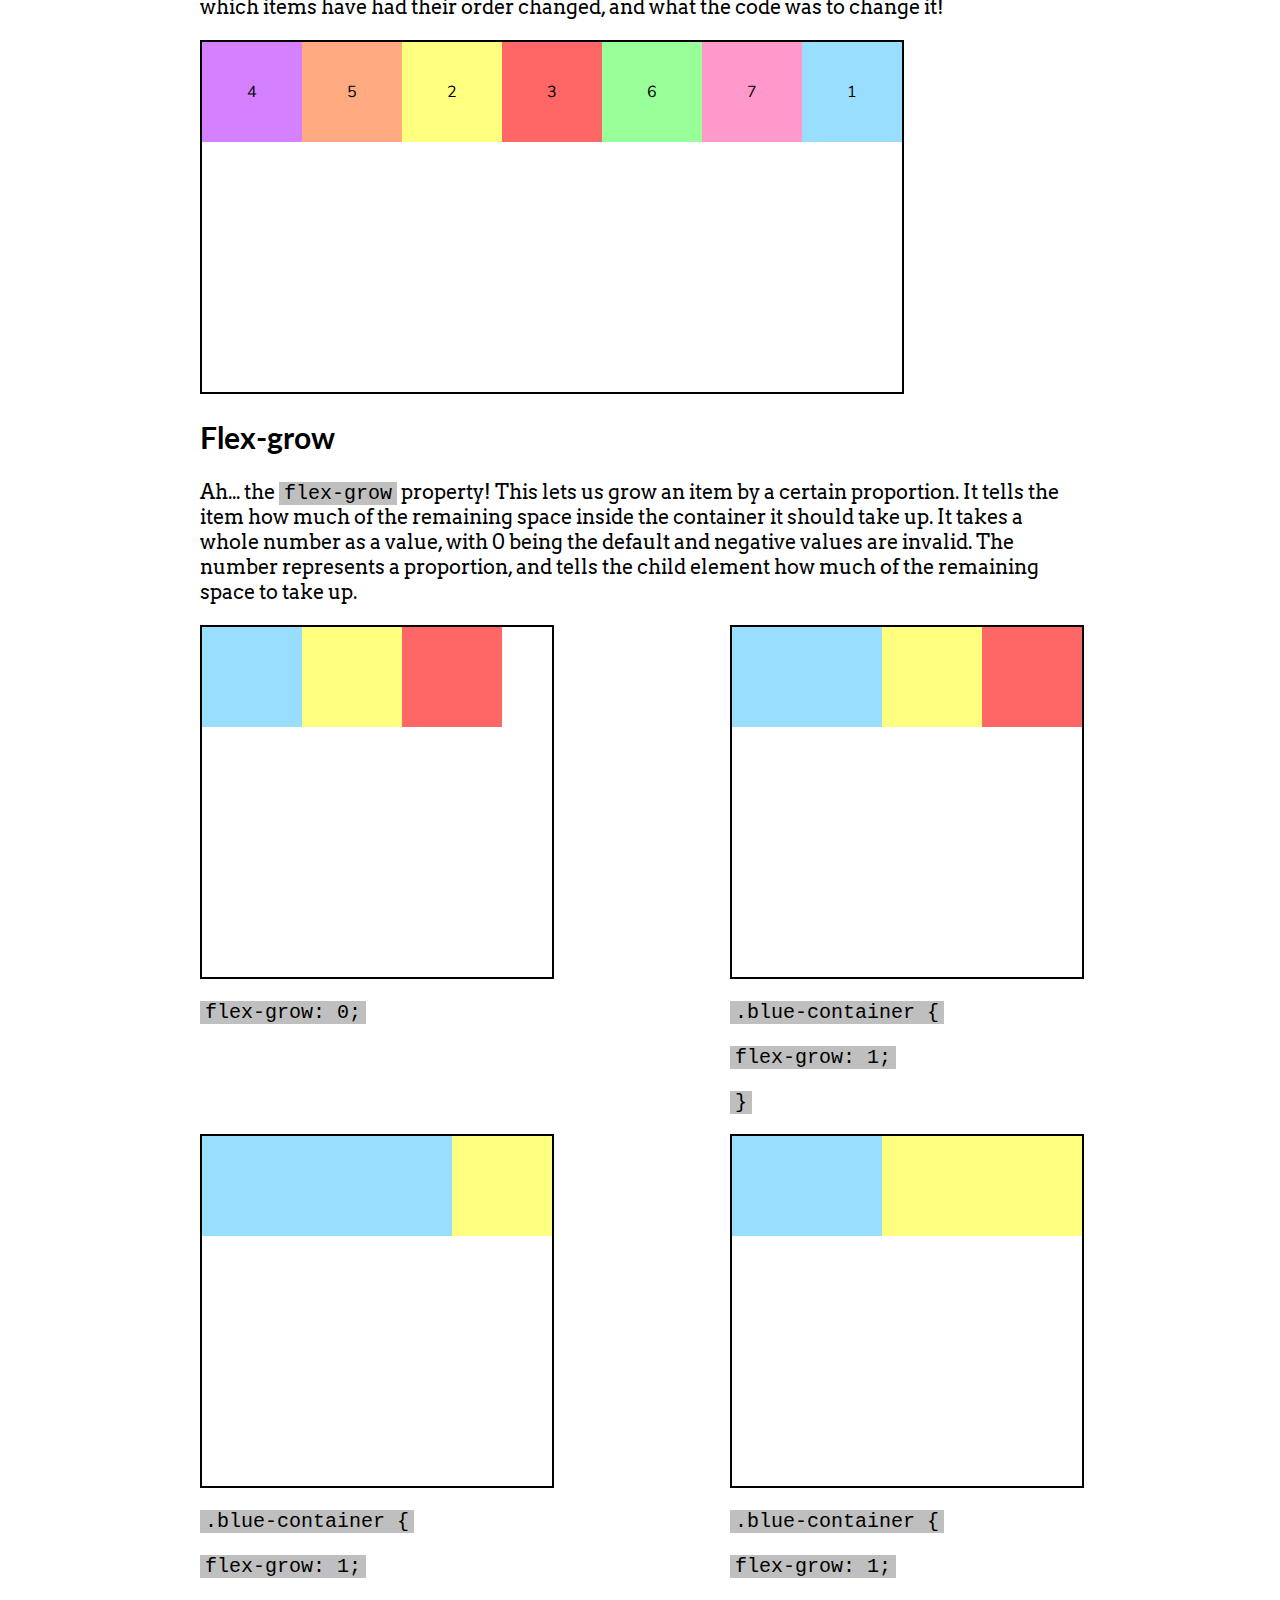
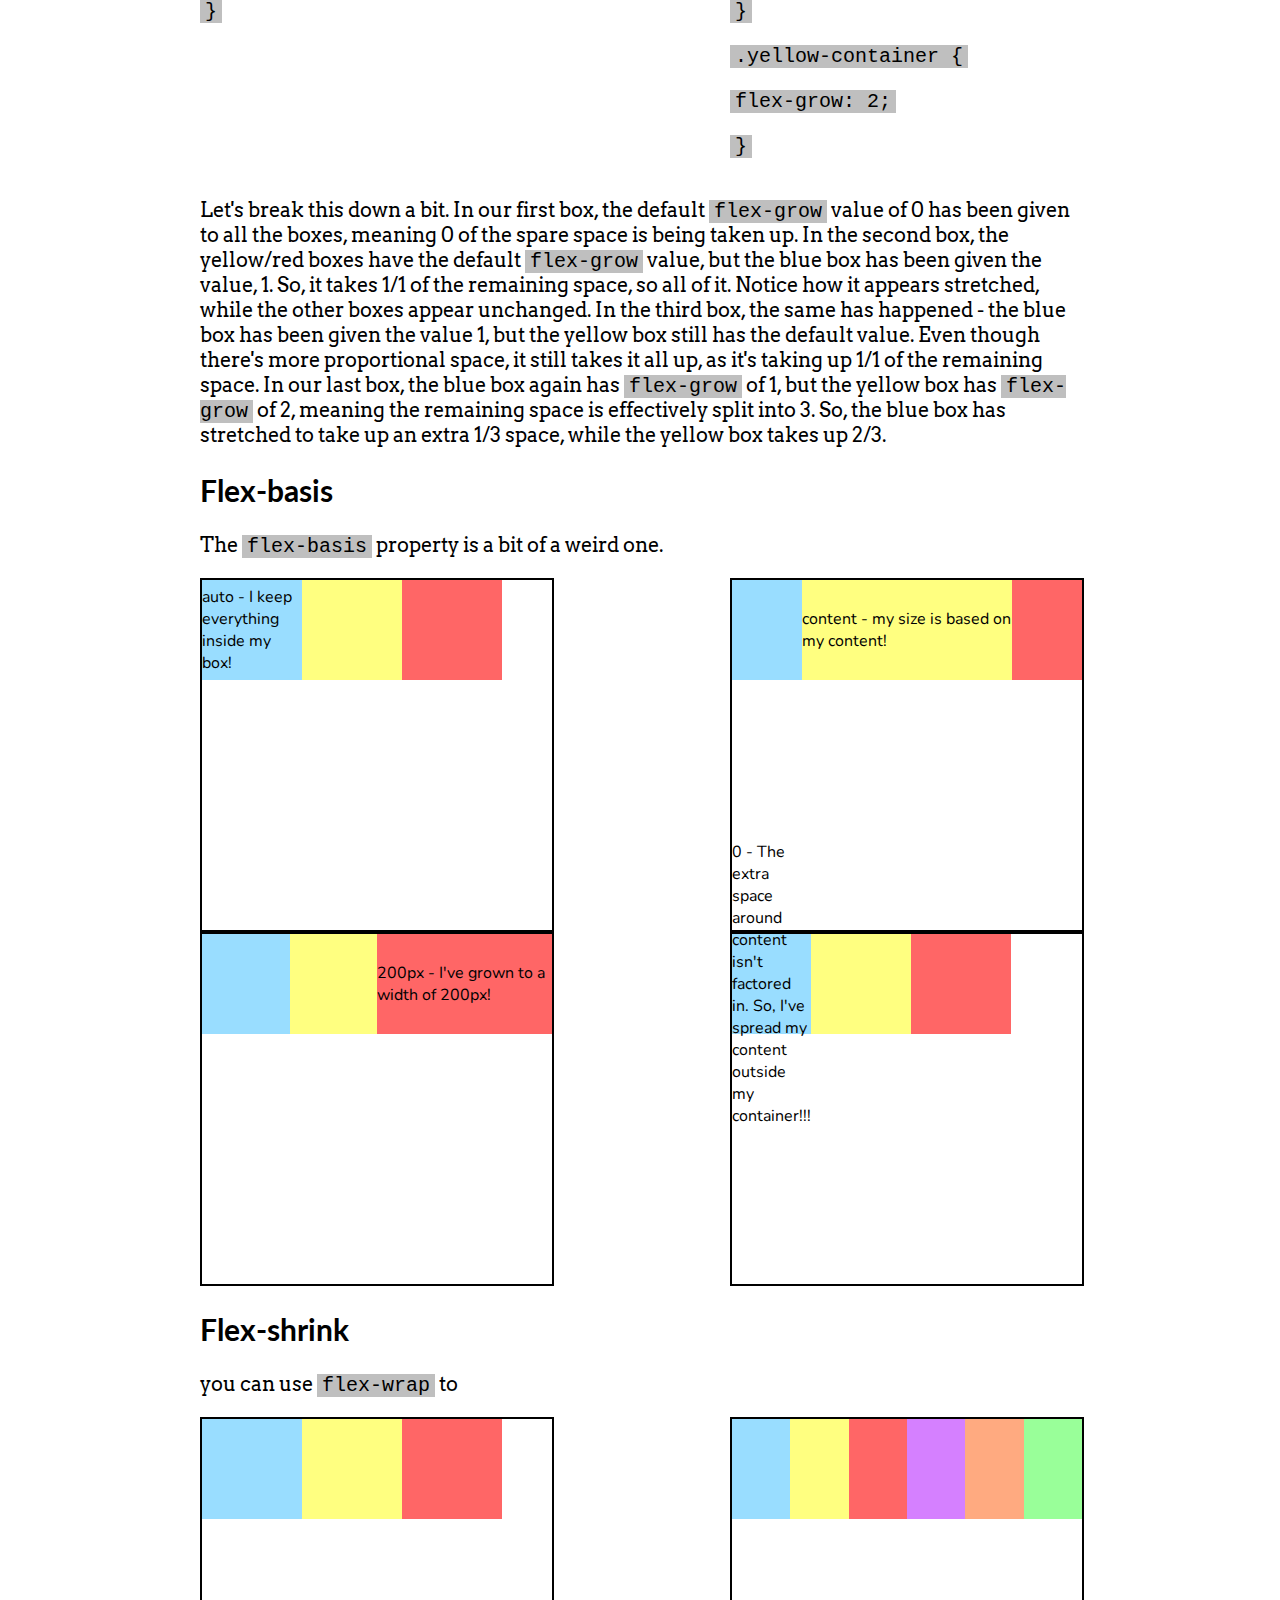
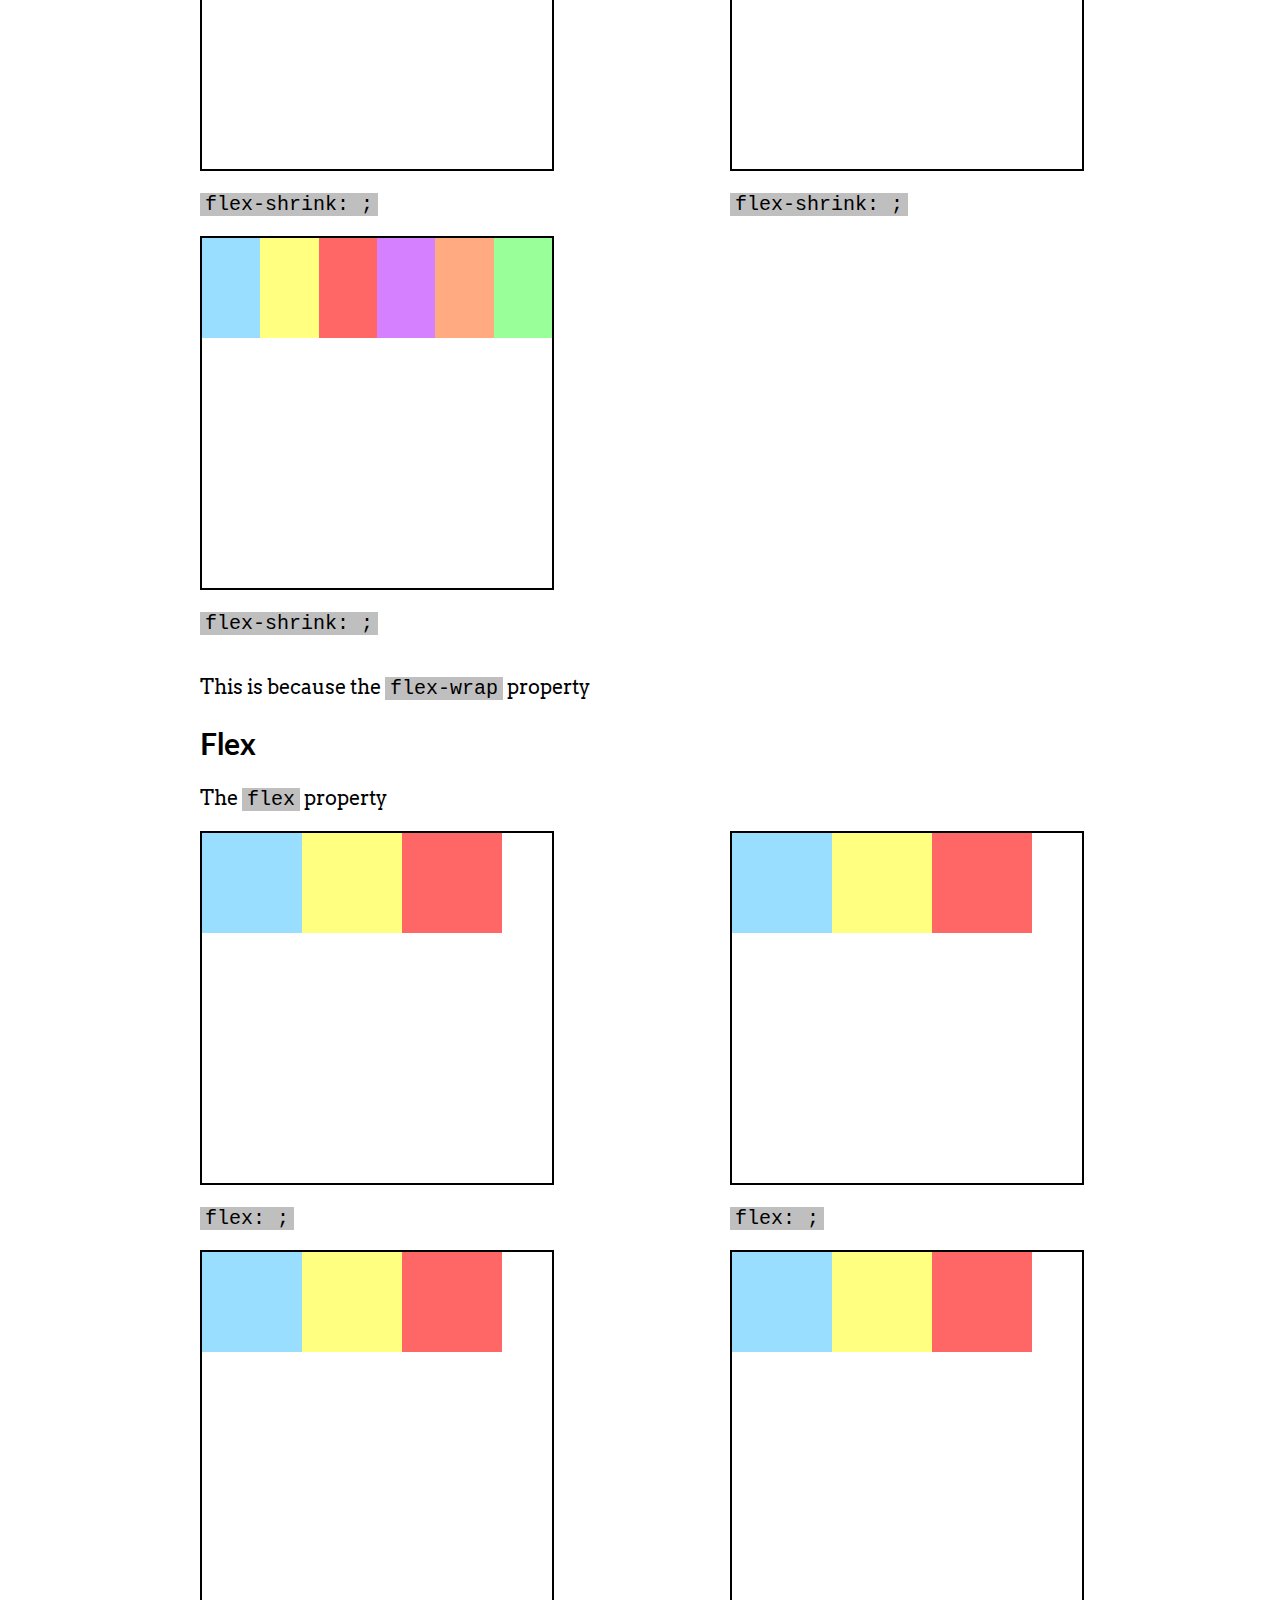
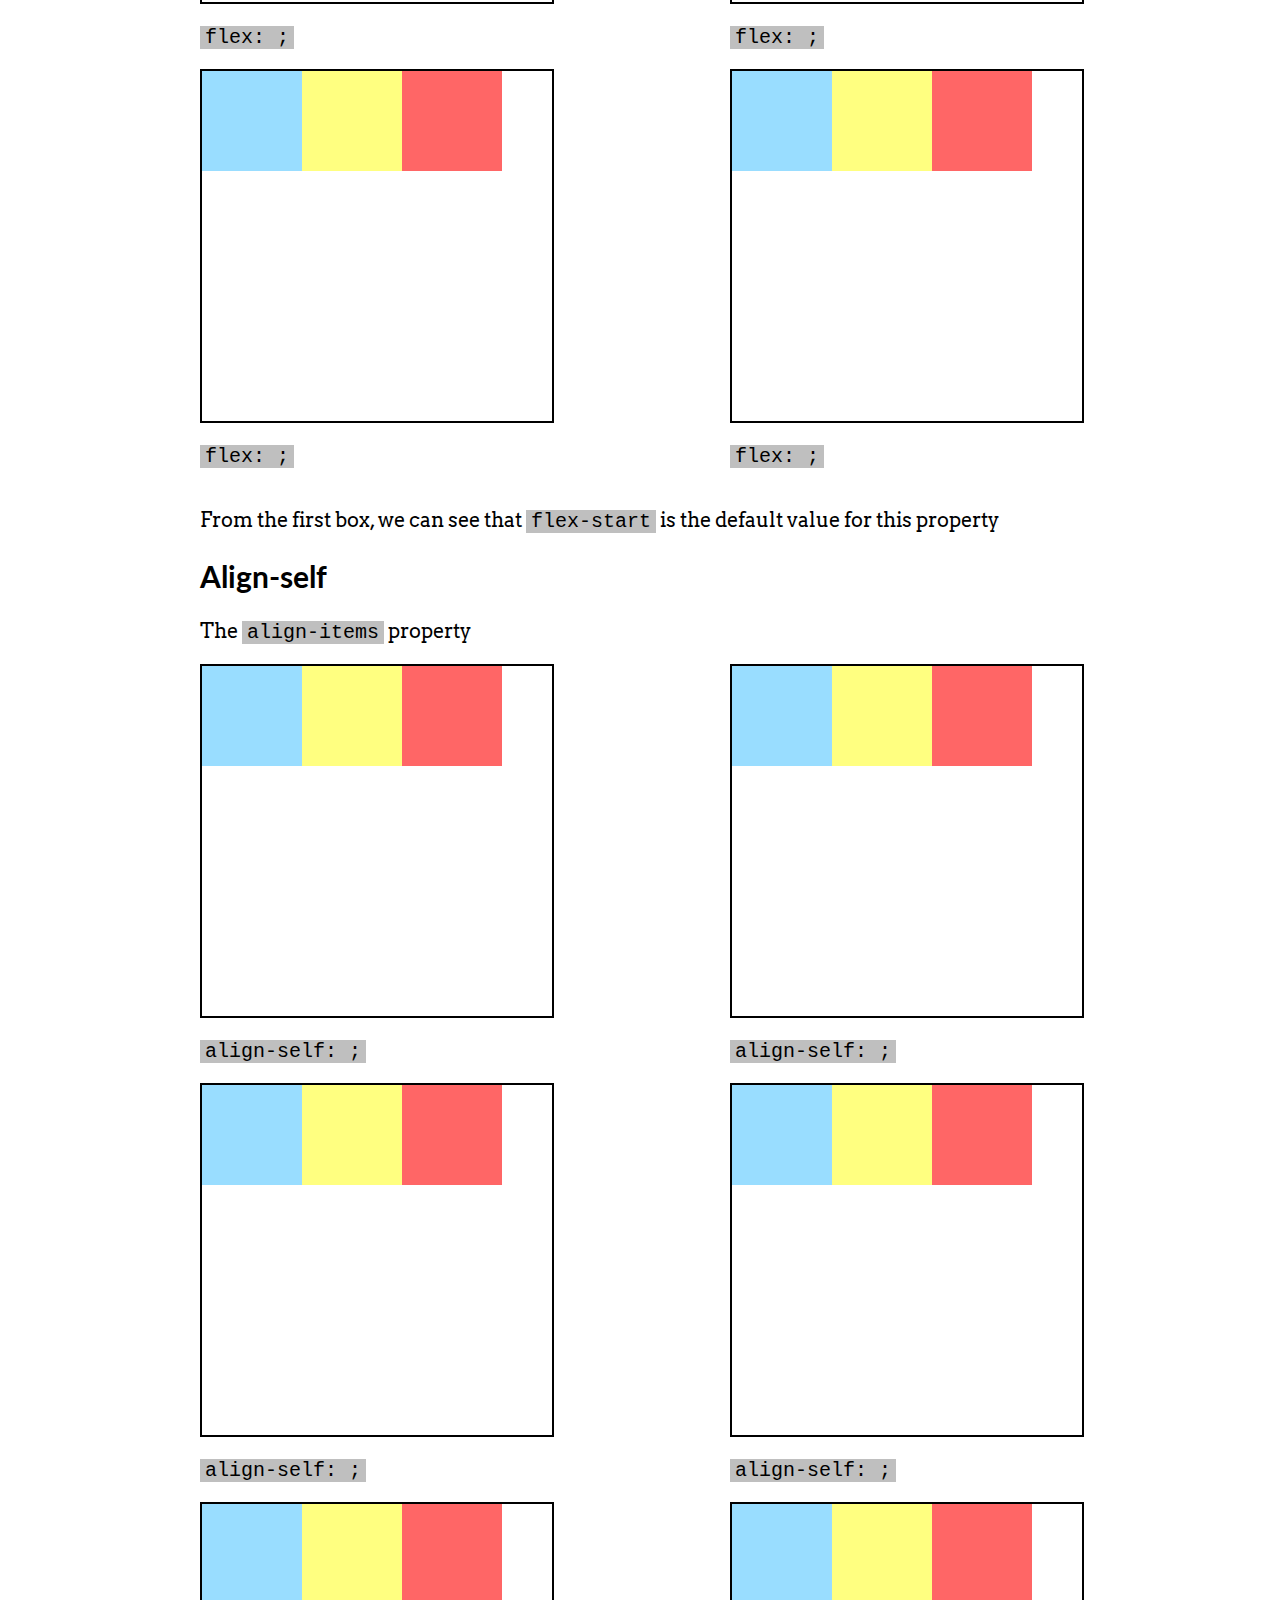
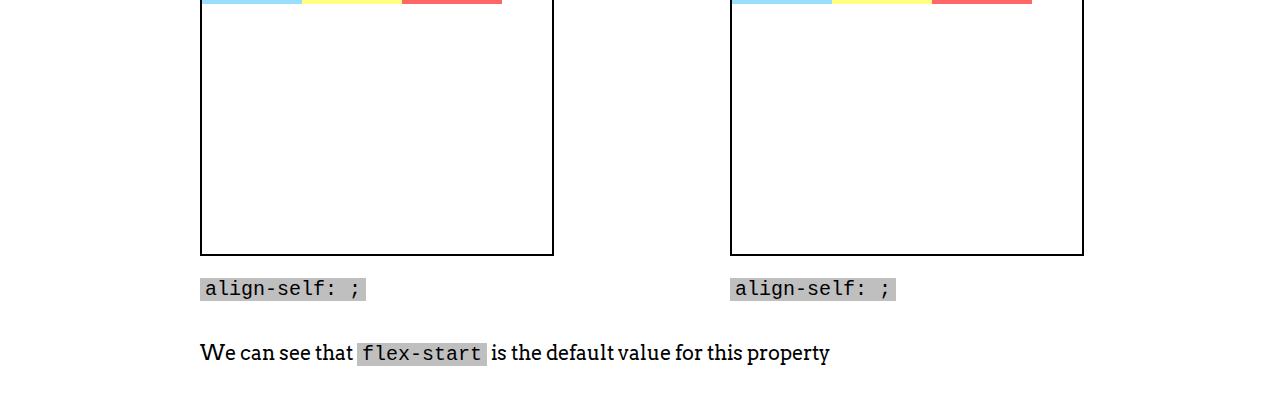
==== commit c5f88806: "adding content to child properties page" ====
--- a/childProperties.html
+++ b/childProperties.html
@@ -117,19 +117,16 @@
 
             <!-- flex-grow start -->
             <h2 id="flex-grow">Flex-grow</h2>
-            <p>Ah... the <span class="code-text">flex-grow</span> property! This lets us grow an item by a certain
-                proportion. It tells the item how much of the remaining space inside the container it should take
-                up.
-            </p>
-            <div class="illustration">
-                <div class="flex col">
-                    <div class="illustration-container flex">
-                        <div class="blue-box"></div>
-                        <div class="yellow-box"></div>
-                        <div class="red-box"></div>
-                    </div>
-                    <div>
-                        <p><span class="code-text">flex-grow: ;</span></p>
+            <p>Ah... the <span class="code-text">flex-grow</span> property! This lets us grow an item by a certain proportion. It tells the item how much of the remaining space inside the container it should take up. It takes a whole number as a value, with 0 being the default and negative values are invalid. The number represents a proportion, and tells the child element how much of the remaining space to take up.</p>
+            <div class="illustration">
+                <div class="flex col">
+                    <div class="illustration-container flex">
+                        <div class="blue-box flex-grow-0"></div>
+                        <div class="yellow-box flex-grow-0"></div>
+                        <div class="red-box flex-grow-0"></div>
+                    </div>
+                    <div>
+                        <p><span class="code-text">flex-grow: 0;</span></p>
                     </div>
                 </div>
                 <div class="flex col">
@@ -146,25 +143,67 @@
                 </div>
                 <div class="flex col">
                     <div class="illustration-container flex">
-                        <div class="blue-box"></div>
-                        <div class="yellow-box"></div>
-                    </div>
-                    <div>
-                        <p><span class="code-text">flex-grow: ;</span></p>
-                    </div>
-                </div>
-                <div class="flex col">
-                    <div class="illustration-container flex">
-                        <div class="blue-box"></div>
-                        <div class="yellow-box"></div>
-                    </div>
-                    <div>
-                        <p><span class="code-text">flex-grow: ;</span></p>
-                    </div>
-                </div>
-            </div>
-            <p>As we can see in our first box, <span class="code-text">row</span> is our default value </p>
+                        <div class="blue-box flex-grow-1"></div>
+                        <div class="yellow-box"></div>
+                    </div>
+                    <div>
+                        <p><span class="code-text">.blue-container {</span></p>
+                        <p><span class="code-text">flex-grow: 1;</span></p>
+                        <p><span class="code-text">}</span></p>
+                    </div>
+                </div>
+                <div class="flex col">
+                    <div class="illustration-container flex">
+                        <div class="blue-box flex-grow-1"></div>
+                        <div class="yellow-box flex-grow-2"></div>
+                    </div>
+                    <div>
+                        <p><span class="code-text">.blue-container {</span></p>
+                        <p><span class="code-text">flex-grow: 1;</span></p>
+                        <p><span class="code-text">}</span></p>
+                        <p><span class="code-text">.yellow-container {</span></p>
+                        <p><span class="code-text">flex-grow: 2;</span></p>
+                        <p><span class="code-text">}</span></p>
+                    </div>
+                </div>
+            </div>
+            <p>Let's break this down a bit. In our first box, the default <span class="code-text">flex-grow</span> value of 0 has been given to all the boxes, meaning 0 of the spare space is being taken up. In the second box, the yellow/red boxes have the default <span class="code-text">flex-grow</span> value, but the blue box has been given the value, 1. So, it takes 1/1 of the remaining space, so all of it. Notice how it appears stretched, while the other boxes appear unchanged. In the third box, the same has happened - the blue box has been given the value 1, but the yellow box still has the default value. Even though there's more proportional space, it still takes it all up, as it's taking up 1/1 of the remaining space. In our last box, the blue box again has <span class="code-text">flex-grow</span> of 1, but the yellow box has <span class="code-text">flex-grow</span> of 2, meaning the remaining space is effectively split into 3. So, the blue box has stretched to take up an extra 1/3 space, while the yellow box takes up 2/3.</p>
             <!-- flex-grow end -->
+
+            <!-- flex-basis start -->
+            <h2 id="flex-flow">Flex-basis</h2>
+            <p>The <span class="code-text">flex-basis</span> property is a bit of a weird one.</p>
+            <div class="illustration">
+                <div class="flex col">
+                    <div class="illustration-container flex">
+                        <div class="blue-box-number flex-basis-auto">auto - I keep everything inside my box!</div>
+                        <div class="yellow-box"></div>
+                        <div class="red-box"></div>
+                    </div>
+                </div>
+                <div class="flex col">
+                    <div class="illustration-container flex">
+                        <div class="blue-box"></div>
+                        <div class="yellow-box-number flex-basis-content">content - my size is based on my content!</div>
+                        <div class="red-box"></div>
+                    </div>
+                </div>
+                <div class="flex col">
+                    <div class="illustration-container flex">
+                        <div class="blue-box"></div>
+                        <div class="yellow-box"></div>
+                        <div class="red-box-number flex-basis-200">200px - I've grown to a width of 200px!</div>
+                    </div>
+                </div>
+                <div class="flex col">
+                    <div class="illustration-container flex">
+                        <div class="blue-box-number flex-basis-0">0 - The extra space around content isn't factored in. So, I've spread my content outside my container!!!</div>
+                        <div class="yellow-box"></div>
+                        <div class="red-box"></div>
+                    </div>
+                </div>
+            </div>
+            <!-- flex-basis end -->
 
             <!-- flex-shrink start -->
             <h2 id="flex-shrink">Flex-shrink</h2>
@@ -172,6 +211,16 @@
             <div class="illustration">
                 <div class="flex col">
                     <div class="illustration-container flex">
+                        <div class="blue-box flex-shrink-2"></div>
+                        <div class="yellow-box"></div>
+                        <div class="red-box"></div>
+                    </div>
+                    <div>
+                        <p><span class="code-text">flex-shrink: ;</span></p>
+                    </div>
+                </div>
+                <div class="flex col">
+                    <div class="illustration-container flex">
                         <div class="blue-box"></div>
                         <div class="yellow-box"></div>
                         <div class="red-box"></div>
@@ -196,108 +245,9 @@
                         <p><span class="code-text">flex-shrink: ;</span></p>
                     </div>
                 </div>
-                <div class="flex col">
-                    <div class="illustration-container flex">
-                        <div class="blue-box"></div>
-                        <div class="yellow-box"></div>
-                        <div class="red-box"></div>
-                        <div class="purple-box"></div>
-                        <div class="orange-box"></div>
-                        <div class="green-box"></div>
-                    </div>
-                    <div>
-                        <p><span class="code-text">flex-shrink: ;</span></p>
-                    </div>
-                </div>
             </div>
             <p>This is because the <span class="code-text">flex-wrap</span> property </p>
             <!-- flex-shrink end -->
-
-            <!-- flex-basis start -->
-            <h2 id="flex-flow">Flex-basis</h2>
-            <p>The <span class="code-text">flex-flow</span> property</p>
-            <div class="illustration">
-                <div class="flex col">
-                    <div class="illustration-container flex">
-                        <div class="blue-box"></div>
-                        <div class="yellow-box"></div>
-                        <div class="red-box"></div>
-                        <div class="purple-box"></div>
-                        <div class="orange-box"></div>
-                        <div class="green-box"></div>
-                    </div>
-                    <div>
-                        <p><span class="code-text">flex-basis: ;</span></p>
-                    </div>
-                </div>
-                <div class="flex col">
-                    <div class="illustration-container flex">
-                        <div class="blue-box"></div>
-                        <div class="yellow-box"></div>
-                        <div class="red-box"></div>
-                        <div class="purple-box"></div>
-                        <div class="orange-box"></div>
-                        <div class="green-box"></div>
-                    </div>
-                    <div>
-                        <p><span class="code-text">flex-basis: ;</span></p>
-                    </div>
-                </div>
-                <div class="flex col">
-                    <div class="illustration-container flex">
-                        <div class="blue-box"></div>
-                        <div class="yellow-box"></div>
-                        <div class="red-box"></div>
-                        <div class="purple-box"></div>
-                        <div class="orange-box"></div>
-                        <div class="green-box"></div>
-                    </div>
-                    <div>
-                        <p><span class="code-text">flex-basis: ;</span></p>
-                    </div>
-                </div>
-                <div class="flex col">
-                    <div class="illustration-container flex">
-                        <div class="blue-box"></div>
-                        <div class="yellow-box"></div>
-                        <div class="red-box"></div>
-                        <div class="purple-box"></div>
-                        <div class="orange-box"></div>
-                        <div class="green-box"></div>
-                    </div>
-                    <div>
-                        <p><span class="code-text">flex-basis: ;</span></p>
-                    </div>
-                </div>
-                <div class="flex col">
-                    <div class="illustration-container flex">
-                        <div class="blue-box"></div>
-                        <div class="yellow-box"></div>
-                        <div class="red-box"></div>
-                        <div class="purple-box"></div>
-                        <div class="orange-box"></div>
-                        <div class="green-box"></div>
-                    </div>
-                    <div>
-                        <p><span class="code-text">flex-basis: ;</span></p>
-                    </div>
-                </div>
-                <div class="flex col">
-                    <div class="illustration-container flex">
-                        <div class="blue-box"></div>
-                        <div class="yellow-box"></div>
-                        <div class="red-box"></div>
-                        <div class="purple-box"></div>
-                        <div class="orange-box"></div>
-                        <div class="green-box"></div>
-                    </div>
-                    <div>
-                        <p><span class="code-text">flex-basis: ;</span></p>
-                    </div>
-                </div>
-            </div>
-            <p>The default <span class="code-text">flex-flow</span> value </p>
-            <!-- flex-basis end -->
 
             <!-- flex start -->
             <h2 id="flex">Flex</h2>
--- a/assets/style.css
+++ b/assets/style.css
@@ -461,3 +461,28 @@
     display: flex;
     flex-grow: 1;
 }
+
+.flex-grow-2 {
+    display: flex;
+    flex-grow: 2;
+}
+
+.flex-basis-auto {
+    display: flex;
+    flex-basis: auto;
+}
+
+.flex-basis-content {
+    display: flex;
+    flex-basis: content;
+}
+
+.flex-basis-0 {
+    display: flex;
+    flex-basis: 0;
+}
+
+.flex-basis-200 {
+    display: flex;
+    flex-basis: 200px;
+}
